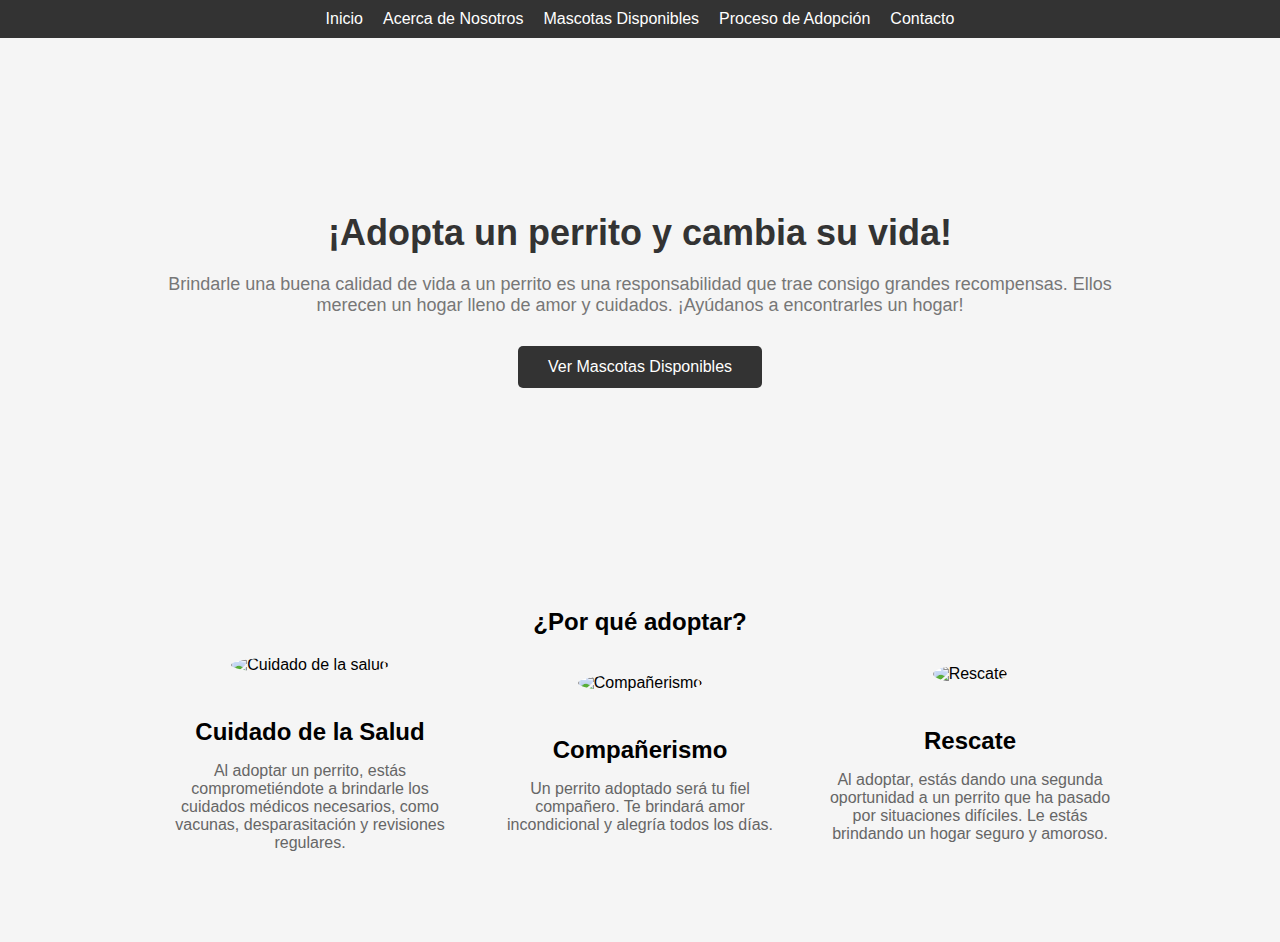
==== index.html @ d6546b66 "Initial commit" ====
<!DOCTYPE html>
<html lang="es">
<head>
  <meta charset="UTF-8">
  <meta name="viewport" content="width=device-width, initial-scale=1.0">
  <title>Inicio - Adopción de Mascotas</title>
  <link rel="stylesheet" href="styles.css">
</head>
<body>
  <nav class="navbar">
    <div class="container">
      <ul class="nav-links">
        <li><a href="index.html">Inicio</a></li>
        <li><a href="about-us.html">Acerca de Nosotros</a></li>
        <li><a href="available-pets.html">Mascotas Disponibles</a></li>
        <li><a href="adoption-process.html">Proceso de Adopción</a></li>
        <li><a href="contact.html">Contacto</a></li>
      </ul>
    </div>
  </nav>

  <header class="hero">
    <div class="container">
      <h1>¡Adopta un perrito y cambia su vida!</h1>
      <p>Brindarle una buena calidad de vida a un perrito es una responsabilidad que trae consigo grandes recompensas. Ellos merecen un hogar lleno de amor y cuidados. ¡Ayúdanos a encontrarles un hogar!</p>
      <a href="available-pets.html" class="btn-primary">Ver Mascotas Disponibles</a>
    </div>
  </header>

  <section id="why-adopt">
    <div class="container">
      <h2>¿Por qué adoptar?</h2>
      <div class="why-adopt-grid">
        <div class="why-adopt-item">
          <img src="imagenes/healthcare.jpg" alt="Cuidado de la salud">
          <h3>Cuidado de la Salud</h3>
          <p>Al adoptar un perrito, estás comprometiéndote a brindarle los cuidados médicos necesarios, como vacunas, desparasitación y revisiones regulares.</p>
        </div>
        <div class="why-adopt-item">
          <img src="imagenes/companionship.jpg" alt="Compañerismo">
          <h3>Compañerismo</h3>
          <p>Un perrito adoptado será tu fiel compañero. Te brindará amor incondicional y alegría todos los días.</p>
        </div>
        <div class="why-adopt-item">
          <img src="imagenes/rescue.jpg" alt="Rescate">
          <h3>Rescate</h3>
          <p>Al adoptar, estás dando una segunda oportunidad a un perrito que ha pasado por situaciones difíciles. Le estás brindando un hogar seguro y amoroso.</p>
        </div>
      </div>
    </div>
  </section>

  <script src="script.js"></script>

</body>
</html>
---- styles.css ----
/* Estilos CSS para personalizar la página */

body {
    font-family: Arial, sans-serif;
    margin: 0;
    padding: 0;
    background-color: #f5f5f5;
  }
  
  .container {
    max-width: 960px;
    margin: 0 auto;
    padding: 20px;
  }
  
  h1 {
    text-align: center;
    color: #333;
  }
  
  p {
    text-align: center;
    color: #777;
  }
  
  .cta-button {
    display: block;
    width: 200px;
    margin: 20px auto;
    padding: 10px;
    text-align: center;
    background-color: #8be19d;
    color: #fff;
    text-decoration: none;
    border-radius: 5px;
  }
  
  #about-us {
    background-color: #f7d8ff;
    padding: 40px 0;
  }
  
  /* Estilos para la sección de mascotas disponibles */

    #available-pets {
    background-color: #f5f5f5;
    padding: 50px 0;
  }
  
  .pet-grid {
    display: grid;
    grid-template-columns: repeat(auto-fit, minmax(300px, 1fr));
    grid-gap: 30px;
    justify-items: center;
    align-items: center;
  }
  
  .pet-item {
    text-align: center;
  }
  
  .pet-item img {
    display: block;
    width: 200px;
    height: 200px;
    object-fit: cover;
    margin-bottom: 20px;
  }
  
  .pet-item h3 {
    font-size: 24px;
    margin-bottom: 10px;
  }
  
  .pet-item p {
    font-size: 16px;
    color: #666;
  }
  
  
  #adoption-process {
    background-color: #fff8d6;
    padding: 40px 0;
  }
  
  #contact {
    background-color: #d2e9ff;
    padding: 40px 0;
  }
  
  #contact {
    background-color: #f5f5f5;
    padding: 50px 0;
  }
  
  .container {
    max-width: 960px;
    margin: 0 auto;
    padding: 0 15px;
  }
  
  h2 {
    text-align: center;
    margin-bottom: 20px;
  }
  
  p {
    text-align: center;
    margin-bottom: 40px;
  }
  
  .form-container {
    background-color: #fff;
    border-radius: 5px;
    padding: 30px;
    box-shadow: 0 2px 4px rgba(0, 0, 0, 0.1);
  }
  
  .form-group {
    margin-bottom: 20px;
  }
  
  label {
    display: block;
    font-weight: bold;
    margin-bottom: 5px;
  }
  
  input,
  textarea {
    width: 100%;
    padding: 10px;
    border: 1px solid #ccc;
    border-radius: 5px;
  }
  
  button.btn-submit {
    display: block;
    width: 100%;
    padding: 10px;
    background-color: #333;
    color: #fff;
    border: none;
    border-radius: 5px;
    cursor: pointer;
    transition: background-color 0.3s ease;
  }
  
  button.btn-submit:hover {
    background-color: #666;
  }
  


/* Estilos para la sección de inicio */

.hero {
    background-image: url('images/hero.jpg');
    background-size: cover;
    background-position: center;
    text-align: center;
    color: #fff;
    padding: 150px 0;
  }
  
  .hero h1 {
    font-size: 36px;
    margin-bottom: 20px;
  }
  
  .hero p {
    font-size: 18px;
    margin-bottom: 30px;
  }
  
  .hero .btn-primary {
    display: inline-block;
    padding: 12px 30px;
    background-color: #333;
    color: #fff;
    text-decoration: none;
    border-radius: 5px;
    transition: background-color 0.3s ease;
  }
  
  .hero .btn-primary:hover {
    background-color: #666;
  }
  
  #why-adopt {
    background-color: #f5f5f5;
    padding: 50px 0;
  }
  
  .why-adopt-grid {
    display: grid;
    grid-template-columns: repeat(auto-fit, minmax(300px, 1fr));
    grid-gap: 30px;
    justify-items: center;
    align-items: center;
  }
  
  .why-adopt-item {
    text-align: center;
  }
  
  .why-adopt-item img {
    width: 200px;
    height: 200px;
    object-fit: cover;
    border-radius: 50%;
    margin-bottom: 20px;
  }
  
  .why-adopt-item h3 {
    font-size: 24px;
    margin-bottom: 10px;
  }
  
  .why-adopt-item p {
    font-size: 16px;
    color: #666;
  }
  

/* Estilos para el menú de navegación */
/* Estilos para el menú de navegación */
/* Estilos para la barra de navegación */
.navbar {
    background-color: #333;
    padding: 10px 0;
  }
  
  .container {
    max-width: 960px;
    margin: 0 auto;
    padding: 0 15px;
  }
  
  .nav-links {
    list-style: none;
    margin: 0;
    padding: 0;
    display: flex;
    justify-content: center;
  }
  
  .nav-links li {
    margin: 0 10px;
  }
  
  .nav-links a {
    color: #fff;
    text-decoration: none;
    transition: color 0.3s ease;
  }
  
  .nav-links a:hover {
    color: #ccc;
  }
  
  /* Estilos para dispositivos móviles */
  @media (max-width: 760px) {
    .navbar {
      padding: 10px;
    }
  
    .nav-links {
      flex-direction: column;
      align-items: center;
    }
  
    .nav-links li {
      margin: 5px 0;
    }
  }
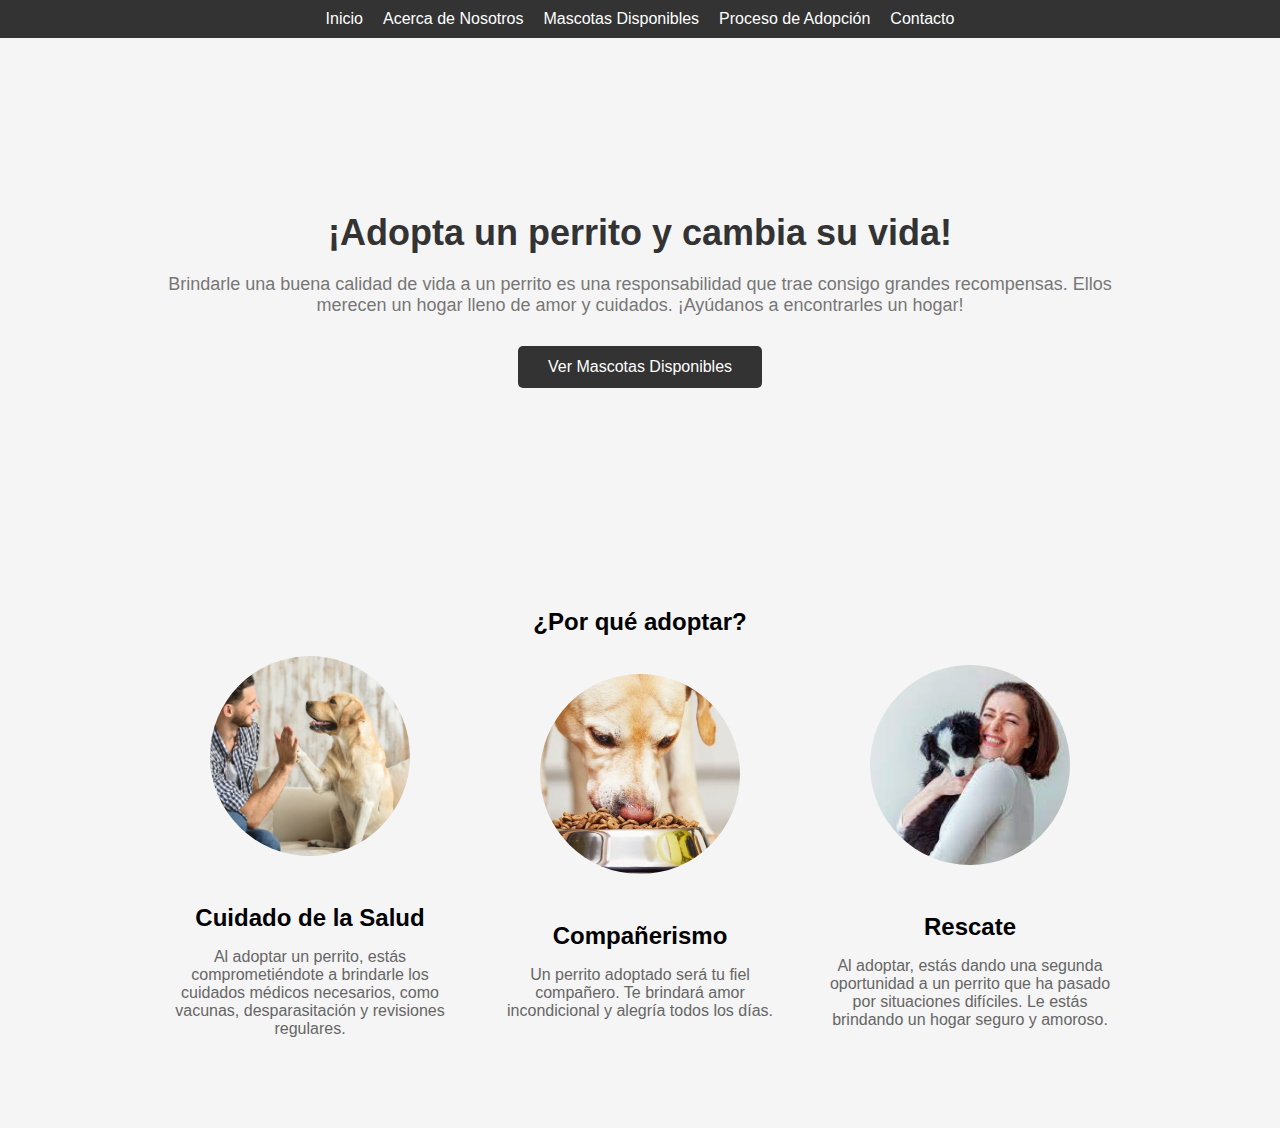
==== commit c0c91834: "cambio mayusculas imagenes" ====
--- a/index.html
+++ b/index.html
@@ -32,17 +32,17 @@
       <h2>¿Por qué adoptar?</h2>
       <div class="why-adopt-grid">
         <div class="why-adopt-item">
-          <img src="imagenes/healthcare.jpg" alt="Cuidado de la salud">
+          <img src="Imagenes/healthcare.jpg" alt="Cuidado de la salud">
           <h3>Cuidado de la Salud</h3>
           <p>Al adoptar un perrito, estás comprometiéndote a brindarle los cuidados médicos necesarios, como vacunas, desparasitación y revisiones regulares.</p>
         </div>
         <div class="why-adopt-item">
-          <img src="imagenes/companionship.jpg" alt="Compañerismo">
+          <img src="Imagenes/companionship.jpg" alt="Compañerismo">
           <h3>Compañerismo</h3>
           <p>Un perrito adoptado será tu fiel compañero. Te brindará amor incondicional y alegría todos los días.</p>
         </div>
         <div class="why-adopt-item">
-          <img src="imagenes/rescue.jpg" alt="Rescate">
+          <img src="Imagenes/rescue.jpg" alt="Rescate">
           <h3>Rescate</h3>
           <p>Al adoptar, estás dando una segunda oportunidad a un perrito que ha pasado por situaciones difíciles. Le estás brindando un hogar seguro y amoroso.</p>
         </div>
